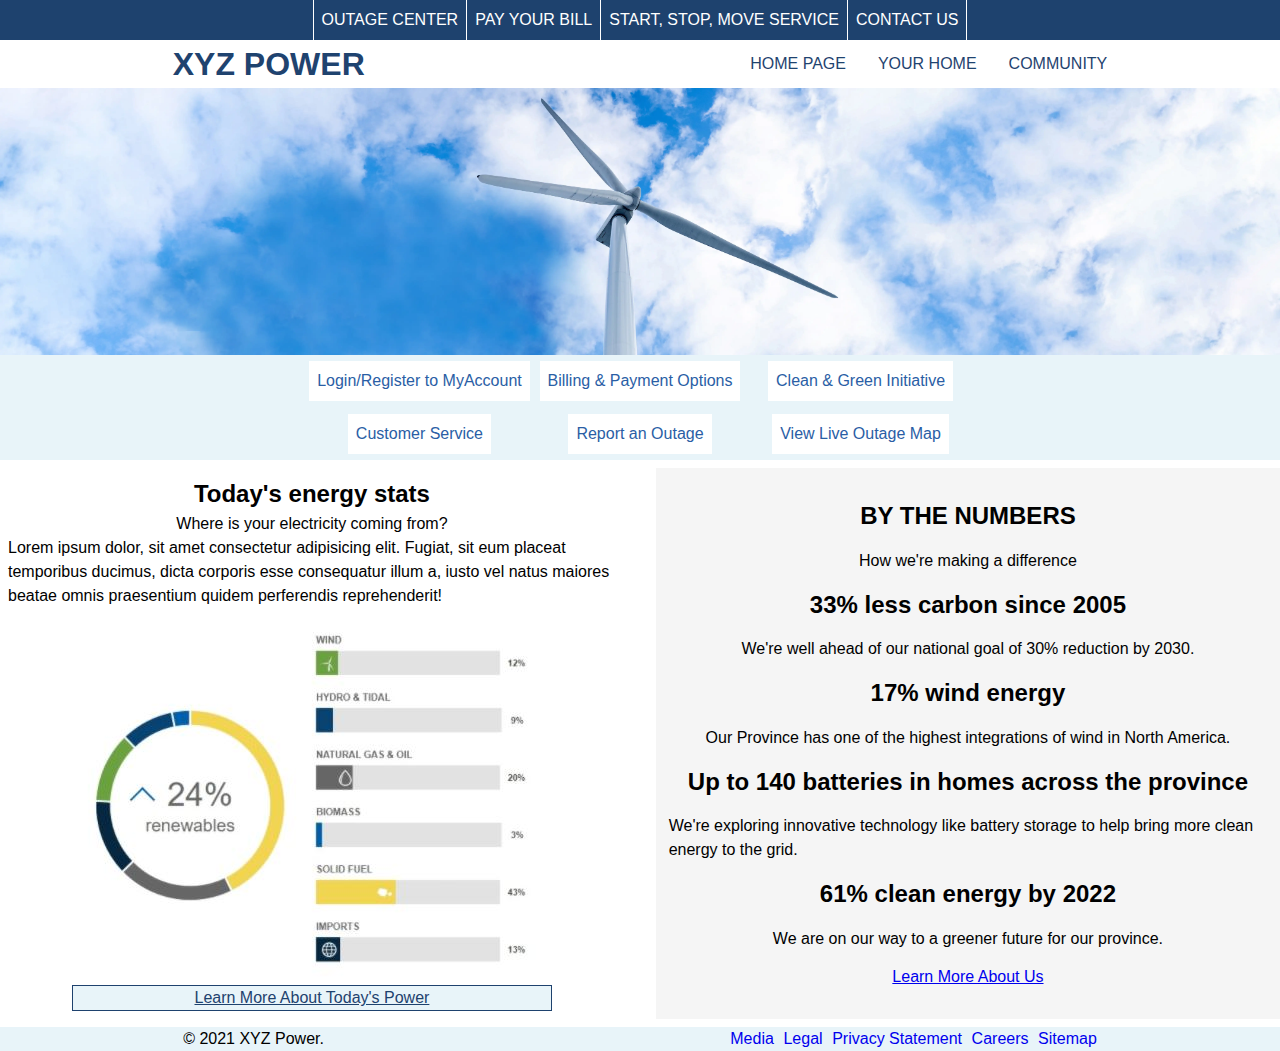
==== index.html @ 0581162d "mostly done" ====
<!DOCTYPE html>
<html lang="en">
    <head>
        <meta charset="UTF-8" />
        <meta name="viewport" content="width=device-width, initial-scale=1.0" />
        <title>Assignment 1</title>

        <link
            rel="stylesheet"
            href="./css/reset.css"
            type="text/css"
            stylesheet
        />
        <link rel="stylesheet" href="./css/styles.css" type="text/css" />
        <link rel="stylesheet" href="./css/data.css" />


    </head>
    <body>
        <header>
            <div class="top-nav">
                <nav>
                    <ul>
                        <li><a href="#">OUTAGE CENTER</a></li>
                        <li><a href="#">PAY YOUR BILL</a></li>
                        <li><a href="#">START, STOP, MOVE SERVICE</a></li>
                        <li><a href="#">CONTACT US</a></li>
                    </ul>
                </nav>
            </div>
            <div class="hero">
                <h1>XYZ POWER</h1>
                <nav>
                    <ul>
                        <li><a href="index.html">HOME PAGE</a></li>
                        <li><a href="home.html">YOUR HOME</a></li>
                        <li><a href="community.html">COMMUNITY</a></li>
                    </ul>
                </nav>
            </div>
            <img
                src="./dmit-assignment-1-assets/banner-wind.webp"
                alt="windmill"
                class="banner-img"
            />
        </header>

        <main>
            <nav>
                <ul class="index-ul">
                    <li><a href="#">Login/Register to MyAccount</a></li>
                    <li><a href="#">Billing & Payment Options</a></li>
                    <li><a href="#">Clean & Green Initiative</a></li>
                    <li><a href="#">Customer Service</a></li>
                    <li><a href="#">Report an Outage</a></li>
                    <li><a href="#">View Live Outage Map</a></li>
                </ul>
            </nav>
            <section class="main-content">
                <div class="energy-stats">
                    <h2>Today's energy stats</h2>
                    <p>Where is your electricity coming from?</p>
                    <p>
                        Lorem ipsum dolor, sit amet consectetur adipisicing
                        elit. Fugiat, sit eum placeat temporibus ducimus, dicta
                        corporis esse consequatur illum a, iusto vel natus
                        maiores beatae omnis praesentium quidem perferendis
                        reprehenderit!
                    </p>
                    

                    <img src="./dmit-assignment-1-assets/data.JPG" alt="data graphs">


                    <a href="#">Learn More About Today's Power</a>

                </div>
                <div class="numbers">
                    <h2>BY THE NUMBERS</h2>
                    <p>How we're making a difference</p>
                    <h2>33% less carbon since 2005</h2>
                    <p>
                        We're well ahead of our national goal of 30% reduction
                        by 2030.
                    </p>
                    <h2>17% wind energy</h2>
                    <p>
                        Our Province has one of the highest integrations of wind
                        in North America.
                    </p>
                    <h2>Up to 140 batteries in homes across the province</h2>
                    <p>
                        We're exploring innovative technology like battery
                        storage to help bring more clean energy to the grid.
                    </p>
                    <h2>61% clean energy by 2022</h2>
                    <p>
                        We are on our way to a greener future for our province.
                    </p>
                    <div class="main-buttons">
                        <a href="#">Learn More About Us</a>
                    </div>
                </div>
            </section>
        </main>

        <footer>
            <div>
                <p>&copy; 2021 XYZ Power.</p>
            </div>
            <nav>
                <ul>
                    <li><a href="#">Media</a></li>
                    <li><a href="#">Legal</a></li>
                    <li><a href="#">Privacy Statement</a></li>
                    <li><a href="#">Careers</a></li>
                    <li><a href="#">Sitemap</a></li>
                </ul>
            </nav>
        </footer>
    </body>
</html>
---- css/styles.css ----
* {
    font-family: 'Open Sans', Arial, sans-serif;
}

.top-nav > nav > ul > li {
    color: white;
    display: flex;
    align-items: center;
    justify-content: center;
    border-left:1px white solid ;
    padding: 0.5rem;
}

.hero > nav > ul, .top-nav > nav > ul {
    display: flex;
}

.hero >nav > ul {
    gap: 2rem;
}

.top-nav > nav > ul {
    padding: 0;
    border-right:1px white solid ;
}

.top-nav {
    background-color: rgb(30, 66, 110);
    display: flex;
    justify-content: center;
    min-width: 100vw;
}
.top-nav > nav > ul > li:hover, .top-nav > nav > ul > li > a:hover{
    background-color: rgb(120, 159, 77);
   
}

.top-nav > nav > ul > li > a {
    color: white;
}

.hero {
    display: flex;
    justify-content: space-around;
    align-items: center;
}

.hero > nav > ul > li > a:hover {
    text-decoration: underline;
    color: rgb(216, 228, 203);
}

.hero > nav > ul > li > a, h1{
    color: rgb(31,67,111);
}

.index-ul > li {
    background-color: white;
    display: flex;
    justify-content: center;
    align-items: center;
    padding: 0.5rem;
    margin:0.4rem auto;

}

main > nav {
    background-color: rgb(232, 244, 249);
    display: flex;
    justify-content: center;
    align-items: center;
}

.index-ul {
    padding-left: 1rem;
    padding-right: 1rem;
    display: grid;
    grid-template-columns: 1fr 1fr 1fr;

}

.index-ul > li > a {
    color: rgb(42, 94, 165);
}

.index-ul > li:hover, .index-ul > li > a:hover {
    background-color: rgb(42, 94, 165);
    color: white;
}

.energy-stats {
    height: 100%;
    width: 50%;
    padding: 0.5rem;
    display: flex;
    flex-flow: column wrap;
    align-items: center;
    justify-content: center;
}

.numbers {
    background-color: rgb(245, 245, 245);
    width: 50%;
    padding: 1rem 0.8rem;
    flex-grow: 1;
    display: flex;
    flex-direction: column;
    justify-content: space-evenly;
    align-items: center;

}

.energy-stats > a, .numbers > a {
    display: flex;
    width: 30rem;
    justify-content: center;
    align-items: center;
    color: white;
    background-color: rgb(30, 66, 110);
    text-align: center;
}

.energy-stats > a, .numbers > a:hover {
    border: 1px solid rgb(30, 66, 110);
    background-color: rgb(232, 244, 249);
    color: rgb(30, 66, 110);
    
}

.main-content {
    display: flex;
    justify-content: space-around;
    padding: 0.5rem 0;
    gap: 2rem;
}

footer {
    background-color: rgb(232, 244, 249);
    display: flex;
    justify-content: space-around;
    align-items: center;

}

footer > nav > ul {
    display: flex;
    
    gap: 0.6rem;
}

footer > nav > ul > li > a:hover, .info > a:hover {
    color: rgb(120, 160, 77);
}

.cards{
    display: grid;
    grid-template-columns: 1fr 1fr 1fr;
    gap: 1rem;
    width: 60%;
    padding: 1rem 0;
} 

.card, .community-card {
    text-align: center;
    background-color: rgb(30, 66, 110);
    height: fit-content;
}

.card > span, .community-card > a {
    color: white;
}

.info-text   {
    display: flex;
    flex-direction: column;
    padding: 1rem;
}

.info {
    display: flex;
    align-items: center;
}

.info-container {
    display: flex;
    flex-direction: column;
    align-items: center;
}

.help
{
    background-color: rgb(245, 245, 245);
    padding-top: 2rem;
    margin-top: 0.6rem;
    display: flex;
    flex-direction: column;
    justify-content: center;
    align-items: center;
}

.help-card {
    background-color: white;
    display: flex;
    flex-direction: column;
    justify-content: center;
    align-content: center;
    align-items: center;
    padding: 0.5rem 2rem;
    margin-bottom: 0.5rem; 
    height: 13vh;
    gap: 1rem;
}

.help-cards {
    display: flex;
    justify-content: center;
    align-items: center;
    height: 15vh;
    gap: 1rem;
}

.community-hero {
    justify-content: center;
    display: flex;
    flex-direction: column;
    align-items: center;
    align-content: center;
    width: 100vw;
    padding: 2rem;
}

.community-cards {
    display: flex;
    gap: 1rem;
}

.community-card > img{
    height: 10rem;
    width: calc(50vw / 3);
}

.community-text{
    width: calc(51vw);
}

.community-text > h2 {
    text-align: center;
}

.foreground {
    background: url('../dmit-assignment-1-assets/building-stronger.webp') center / cover no-repeat;
    width: 100vw;
    padding: 3rem 0;
}

.wrapper {
    display: flex;
    justify-content: center;
    align-items: center;
    flex-direction: column;
    padding: 1rem;
    background-color: rgb(245, 245, 245, 0.8);
    position: relative;
    left: 50%;
    width: 35vw;
}

/* Above 1300 */
@media screen and (min-width: 1300px) {
    .cards {
        margin-right: 20%;
        margin-left: 20%;
    }
    .banner-img {
        width: 100vw;
    }
    .top-nav > nav > ul {
        margin-left: 30vw;
    }
    .index-ul {
        display: flex;
        flex-wrap: nowrap;
    }
    .info {
        width: 60%;
    }
}

/* Between 800 & 1300 */
@media screen and (min-width: 800px) and (max-width: 1300px) {

    .cards {
        margin:0;
        width: 100vw;
        padding: 1rem;
        display: grid;
        grid-template-columns: 1fr 1fr 1fr;
    }

}

/* Below 800 */
@media screen and (max-width: 800px)
{
    .cards {
        margin:0;
        width: 100vw;
        padding: 1rem;
        display: grid;
        grid-template-columns: 1fr 1fr;
    }

    .hero{
        flex-direction: column;
        padding: 0.7rem 0;
    }

    .numbers, .energy-stats {
        text-align: center;
        width: 100%;
        
    }
    
    .main-content {
        display: flex;
        flex-direction: column;
        padding: 0.5rem 1rem;
        gap: 2rem;
    }

    .main-buttons {
        width: 100%;
        text-align: center;
        padding: 0.5rem;
    }

    footer {
        flex-direction: column;
    }



}
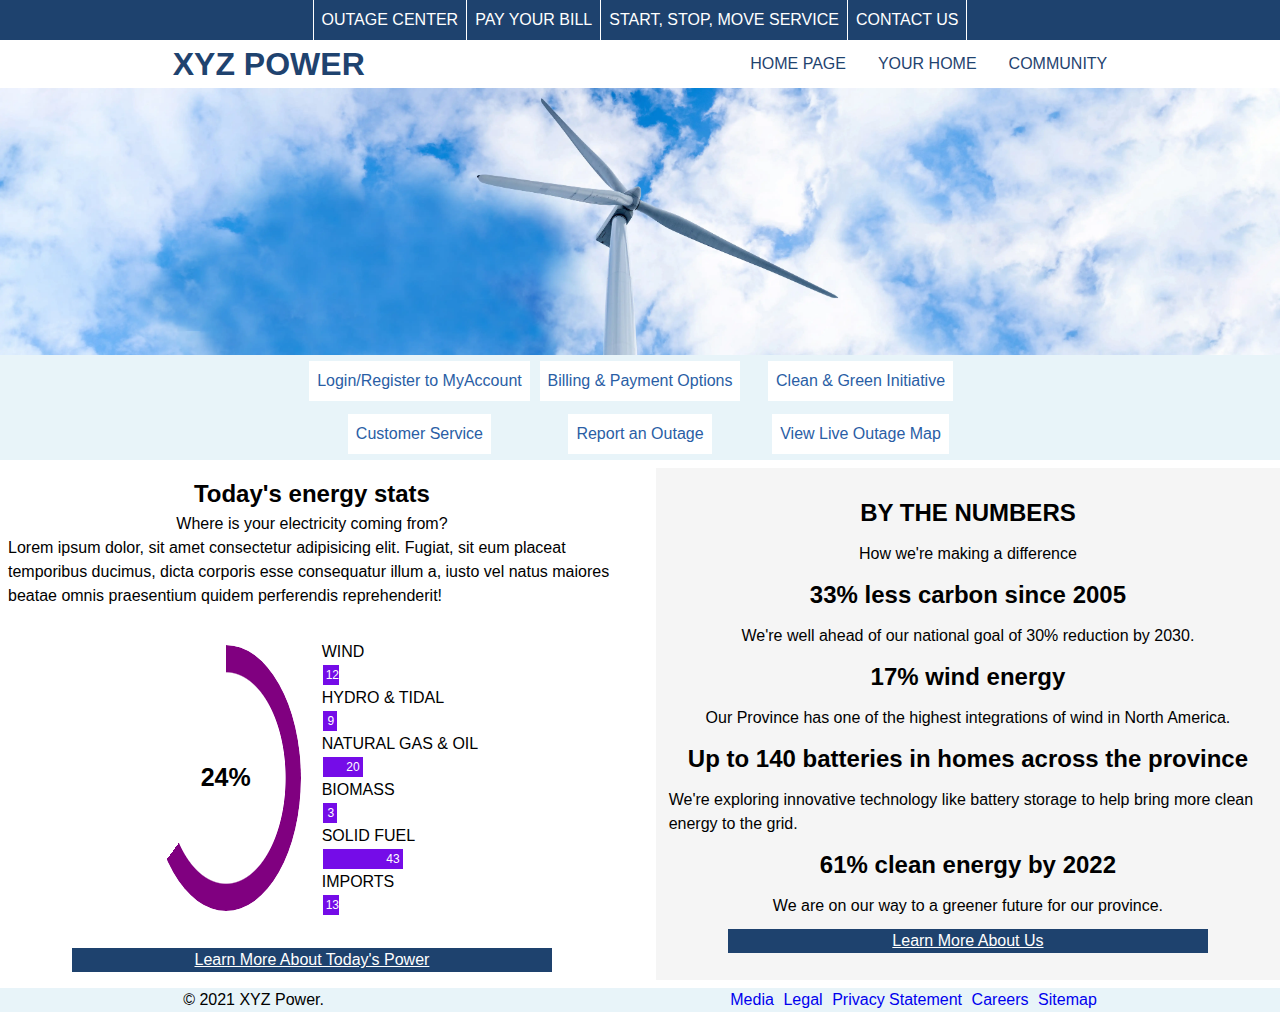
==== commit 320a1a98: "charts | button fix" ====
--- a/index.html
+++ b/index.html
@@ -11,10 +11,8 @@
             type="text/css"
             stylesheet
         />
+        <link rel="stylesheet" href="./css/data.css" />
         <link rel="stylesheet" href="./css/styles.css" type="text/css" />
-        <link rel="stylesheet" href="./css/data.css" />
-
-
     </head>
     <body>
         <header>
@@ -67,13 +65,30 @@
                         maiores beatae omnis praesentium quidem perferendis
                         reprehenderit!
                     </p>
-                    
 
-                    <img src="./dmit-assignment-1-assets/data.JPG" alt="data graphs">
-
-
+                    <div class="data-graphs">
+                        <div
+                            class="pie no-round"
+                            style="--p: 60; --c: purple; --b: 15px"
+                        >
+                            24%
+                        </div>
+                        <div class="chart">
+                            <label for="wind">WIND</label>
+                            <div id="wind" style="width: 1rem">12</div>
+                            <label for="hydro">HYDRO & TIDAL</label>
+                            <div id="hydro" style="width: 0.9rem">9</div>
+                            <label for="gas">NATURAL GAS & OIL</label>
+                            <div id="gas" style="width: 2.5rem">20</div>
+                            <label for="biomass">BIOMASS</label>
+                            <div id="biomass" style="width: 0.9rem">3</div>
+                            <label for="fuel">SOLID FUEL</label>
+                            <div id="fuel" style="width: 5rem">43</div>
+                            <label for="imports">IMPORTS</label>
+                            <div id="imports" style="width: 1rem">13</div>
+                        </div>
+                    </div>
                     <a href="#">Learn More About Today's Power</a>
-
                 </div>
                 <div class="numbers">
                     <h2>BY THE NUMBERS</h2>
@@ -97,9 +112,7 @@
                     <p>
                         We are on our way to a greener future for our province.
                     </p>
-                    <div class="main-buttons">
-                        <a href="#">Learn More About Us</a>
-                    </div>
+                    <a href="#">Learn More About Us</a>
                 </div>
             </section>
         </main>
--- a/css/data.css
+++ b/css/data.css
@@ -0,0 +1,68 @@
+@property --p{
+  syntax: '<number>';
+  inherits: true;
+  initial-value: 0;
+}
+
+.pie {
+  --p:20;
+  --b:22px;
+  --c:darkred;
+  --w:150px;
+  
+  width:var(--w);
+  aspect-ratio:1;
+  position:relative;
+  display:inline-grid;
+  margin:5px;
+  place-content:center;
+  font-size:25px;
+  font-weight:bold;
+  font-family:sans-serif;
+}
+.pie:before,
+.pie:after {
+  content:"";
+  position:absolute;
+  border-radius:50%;
+}
+.pie:before {
+  inset:0;
+  background:
+    radial-gradient(farthest-side,var(--c) 98%,#0000) top/var(--b) var(--b) no-repeat,
+    conic-gradient(var(--c) calc(var(--p)*1%),#0000 0);
+  -webkit-mask:radial-gradient(farthest-side,#0000 calc(99% - var(--b)),#000 calc(100% - var(--b)));
+          mask:radial-gradient(farthest-side,#0000 calc(99% - var(--b)),#000 calc(100% - var(--b)));
+}
+.pie:after {
+  inset:calc(50% - var(--b)/2);
+  background:var(--c);
+  transform:rotate(calc(var(--p)*3.6deg)) translateY(calc(50% - var(--w)/2));
+}
+.animate {
+  animation:p 1s .5s both;
+}
+.no-round:before {
+  background-size:0 0,auto;
+}
+.no-round:after {
+  content:none;
+}
+@keyframes p {
+  from{--p:0}
+}
+
+.data-graphs {
+    display: flex;
+    gap:1rem;
+    padding: 2rem;
+}
+
+.chart div {
+  font: 12px sans-serif;
+  background-color: #750CE8;
+  text-align: right;
+  padding: 3px;
+  margin: 1px;
+  color: white;
+}--- a/css/styles.css
+++ b/css/styles.css
@@ -11,7 +11,8 @@
     padding: 0.5rem;
 }
 
-.hero > nav > ul, .top-nav > nav > ul {
+.hero > nav > ul,
+.top-nav > nav > ul {
     display: flex;
 }
 
@@ -30,9 +31,10 @@
     justify-content: center;
     min-width: 100vw;
 }
-.top-nav > nav > ul > li:hover, .top-nav > nav > ul > li > a:hover{
+.top-nav > nav > ul > li:hover,
+.top-nav > nav > ul > li > a:hover
+{
     background-color: rgb(120, 159, 77);
-   
 }
 
 .top-nav > nav > ul > li > a {
@@ -50,7 +52,8 @@
     color: rgb(216, 228, 203);
 }
 
-.hero > nav > ul > li > a, h1{
+.hero > nav > ul > li > a,
+h1{
     color: rgb(31,67,111);
 }
 
@@ -83,7 +86,8 @@
     color: rgb(42, 94, 165);
 }
 
-.index-ul > li:hover, .index-ul > li > a:hover {
+.index-ul > li:hover,
+.index-ul > li > a:hover {
     background-color: rgb(42, 94, 165);
     color: white;
 }
@@ -120,7 +124,7 @@
     text-align: center;
 }
 
-.energy-stats > a, .numbers > a:hover {
+.energy-stats > a:hover, .numbers > a:hover {
     border: 1px solid rgb(30, 66, 110);
     background-color: rgb(232, 244, 249);
     color: rgb(30, 66, 110);
@@ -148,7 +152,9 @@
     gap: 0.6rem;
 }
 
-footer > nav > ul > li > a:hover, .info > a:hover {
+footer > nav > ul > li > a:hover,
+.info > a:hover,
+.wrapper > a:hover {
     color: rgb(120, 160, 77);
 }
 
@@ -160,13 +166,15 @@
     padding: 1rem 0;
 } 
 
-.card, .community-card {
+.card,
+.community-card {
     text-align: center;
     background-color: rgb(30, 66, 110);
     height: fit-content;
 }
 
-.card > span, .community-card > a {
+.card > span,
+.community-card > a {
     color: white;
 }
 
@@ -320,7 +328,7 @@
         width: 100%;
         
     }
-    
+
     .main-content {
         display: flex;
         flex-direction: column;
@@ -338,6 +346,4 @@
         flex-direction: column;
     }
 
-
-
 } 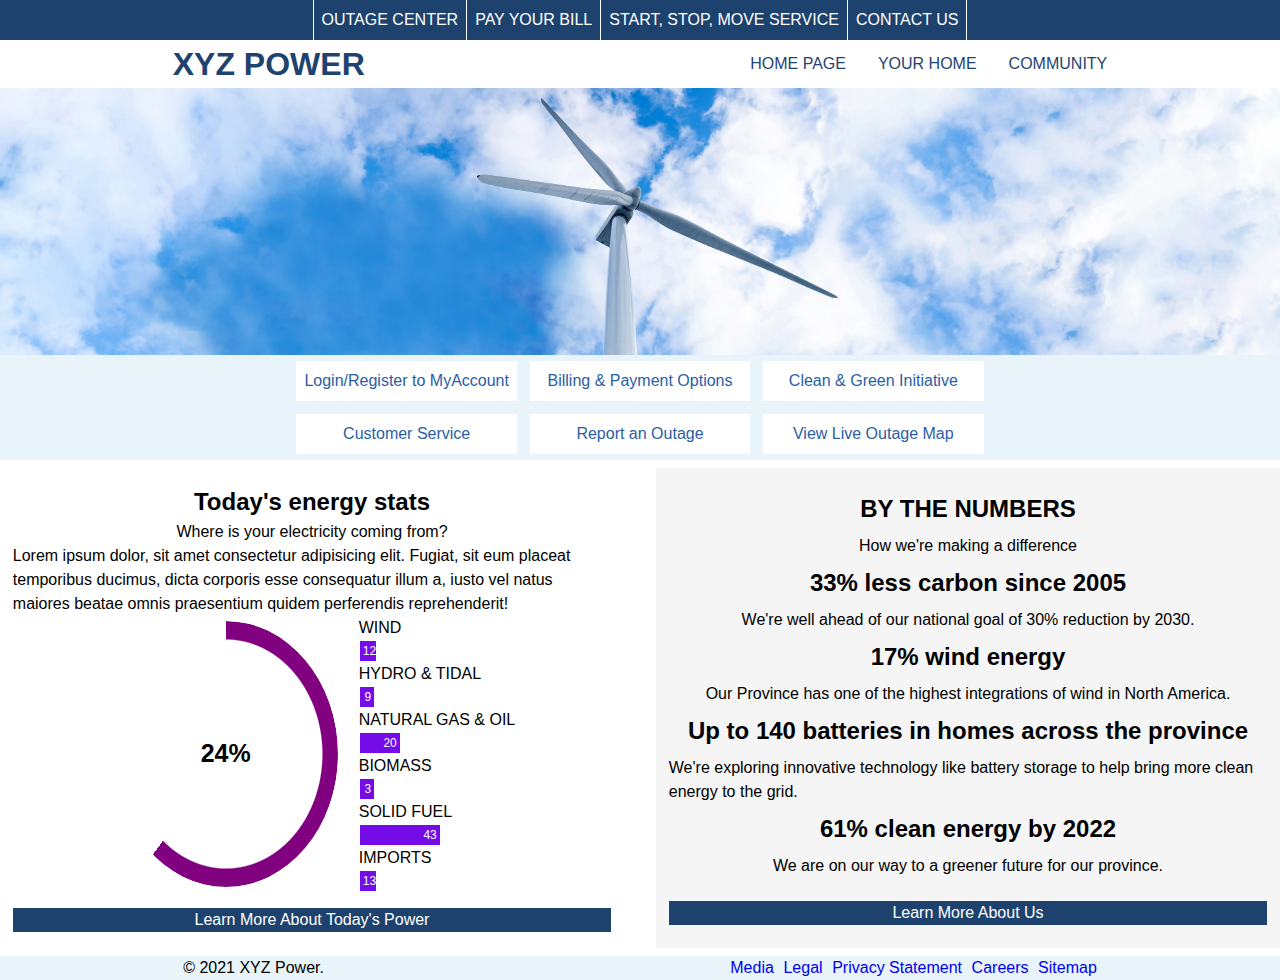
==== commit ff873356: "validation errors" ====
--- a/index.html
+++ b/index.html
@@ -5,12 +5,7 @@
         <meta name="viewport" content="width=device-width, initial-scale=1.0" />
         <title>Assignment 1</title>
 
-        <link
-            rel="stylesheet"
-            href="./css/reset.css"
-            type="text/css"
-            stylesheet
-        />
+        <link rel="stylesheet" href="./css/reset.css" type="text/css" />
         <link rel="stylesheet" href="./css/data.css" />
         <link rel="stylesheet" href="./css/styles.css" type="text/css" />
     </head>
@@ -74,18 +69,18 @@
                             24%
                         </div>
                         <div class="chart">
-                            <label for="wind">WIND</label>
-                            <div id="wind" style="width: 1rem">12</div>
-                            <label for="hydro">HYDRO & TIDAL</label>
-                            <div id="hydro" style="width: 0.9rem">9</div>
-                            <label for="gas">NATURAL GAS & OIL</label>
-                            <div id="gas" style="width: 2.5rem">20</div>
-                            <label for="biomass">BIOMASS</label>
-                            <div id="biomass" style="width: 0.9rem">3</div>
-                            <label for="fuel">SOLID FUEL</label>
-                            <div id="fuel" style="width: 5rem">43</div>
-                            <label for="imports">IMPORTS</label>
-                            <div id="imports" style="width: 1rem">13</div>
+                            <p>WIND</p>
+                            <div style="width: 1rem">12</div>
+                            <p>HYDRO & TIDAL</p>
+                            <div style="width: 0.9rem">9</div>
+                            <p>NATURAL GAS & OIL</p>
+                            <div style="width: 2.5rem">20</div>
+                            <p>BIOMASS</p>
+                            <div style="width: 0.9rem">3</div>
+                            <p>SOLID FUEL</p>
+                            <div style="width: 5rem">43</div>
+                            <p>IMPORTS</p>
+                            <div style="width: 1rem">13</div>
                         </div>
                     </div>
                     <a href="#">Learn More About Today's Power</a>
--- a/css/data.css
+++ b/css/data.css
@@ -8,7 +8,7 @@
   --p:20;
   --b:22px;
   --c:darkred;
-  --w:150px;
+  --w:14rem;
   
   width:var(--w);
   aspect-ratio:1;
@@ -55,7 +55,6 @@
 .data-graphs {
     display: flex;
     gap:1rem;
-    padding: 2rem;
 }
 
 .chart div {
--- a/css/styles.css
+++ b/css/styles.css
@@ -49,7 +49,7 @@
 
 .hero > nav > ul > li > a:hover {
     text-decoration: underline;
-    color: rgb(216, 228, 203);
+    color: rgb(120, 160, 77);
 }
 
 .hero > nav > ul > li > a,
@@ -63,7 +63,7 @@
     justify-content: center;
     align-items: center;
     padding: 0.5rem;
-    margin:0.4rem auto;
+    margin:0.4rem 0.4rem;
 
 }
 
@@ -95,7 +95,7 @@
 .energy-stats {
     height: 100%;
     width: 50%;
-    padding: 0.5rem;
+    padding: 1rem 0.8rem;
     display: flex;
     flex-flow: column wrap;
     align-items: center;
@@ -106,7 +106,6 @@
     background-color: rgb(245, 245, 245);
     width: 50%;
     padding: 1rem 0.8rem;
-    flex-grow: 1;
     display: flex;
     flex-direction: column;
     justify-content: space-evenly;
@@ -116,12 +115,14 @@
 
 .energy-stats > a, .numbers > a {
     display: flex;
-    width: 30rem;
+    width: 100%;
+    margin-top: 1rem;
     justify-content: center;
     align-items: center;
     color: white;
     background-color: rgb(30, 66, 110);
     text-align: center;
+    text-decoration: none;
 }
 
 .energy-stats > a:hover, .numbers > a:hover {
@@ -148,13 +149,14 @@
 
 footer > nav > ul {
     display: flex;
-    
     gap: 0.6rem;
 }
 
 footer > nav > ul > li > a:hover,
 .info > a:hover,
-.wrapper > a:hover {
+.wrapper > a:hover,
+.info-text > a:hover,
+.help-card > a:hover {
     color: rgb(120, 160, 77);
 }
 
@@ -173,9 +175,13 @@
     height: fit-content;
 }
 
-.card > span,
-.community-card > a {
-    color: white;
+.card > a
+{
+    color: white;
+}
+
+.card:hover {
+    background-color: rgb(42, 94, 165);
 }
 
 .info-text   {
@@ -183,6 +189,7 @@
     flex-direction: column;
     padding: 1rem;
 }
+
 
 .info {
     display: flex;
@@ -242,19 +249,26 @@
     gap: 1rem;
 }
 
-.community-card > img{
+.community-card > img {
     height: 10rem;
-    width: calc(50vw / 3);
+    width: 100%;
 }
 
 .community-text{
-    width: calc(51vw);
+    width: 51vw;
 }
 
 .community-text > h2 {
     text-align: center;
 }
 
+.community-card > a {
+    color: white;
+}
+
+.community-card:hover {
+    background-color: rgb(42, 94, 165);
+}
 .foreground {
     background: url('../dmit-assignment-1-assets/building-stronger.webp') center / cover no-repeat;
     width: 100vw;
@@ -268,9 +282,8 @@
     flex-direction: column;
     padding: 1rem;
     background-color: rgb(245, 245, 245, 0.8);
-    position: relative;
-    left: 50%;
-    width: 35vw;
+    margin-left: 35rem;
+    margin-right: 5rem;
 }
 
 /* Above 1300 */
@@ -303,6 +316,9 @@
         padding: 1rem;
         display: grid;
         grid-template-columns: 1fr 1fr 1fr;
+    }
+    .wrapper {
+        margin-left: 20rem;
     }
 
 }
@@ -330,16 +346,16 @@
     }
 
     .main-content {
-        display: flex;
         flex-direction: column;
-        padding: 0.5rem 1rem;
-        gap: 2rem;
-    }
-
-    .main-buttons {
-        width: 100%;
-        text-align: center;
-        padding: 0.5rem;
+    }
+
+    .community-cards {
+        flex-direction: column;
+    }
+
+    .wrapper {
+        margin: 0 5rem;
+
     }
 
     footer {
